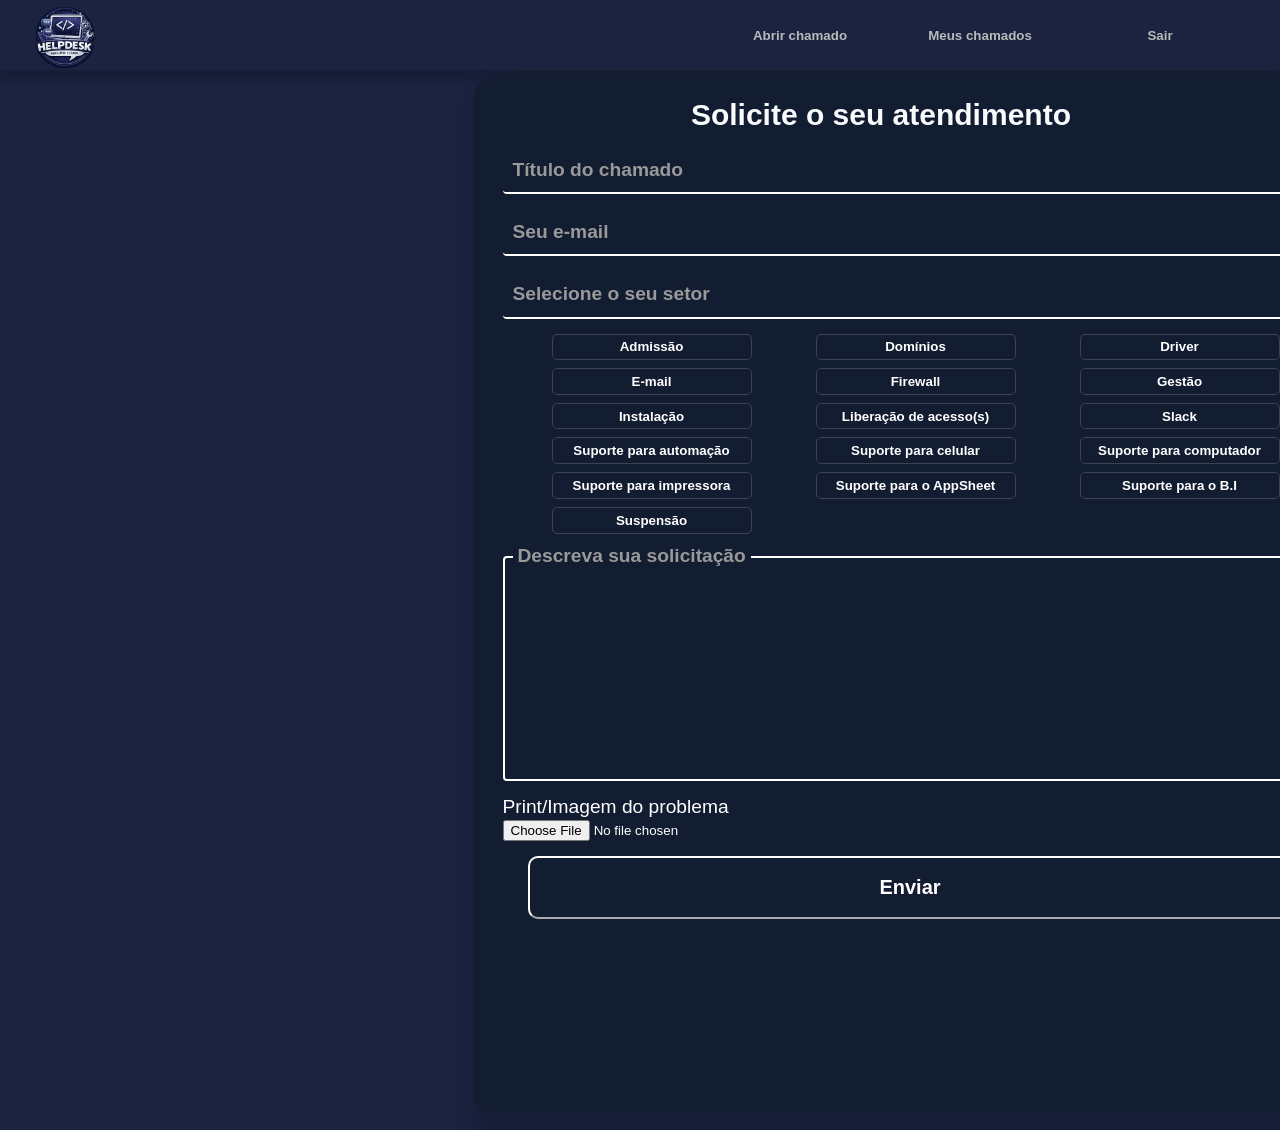
==== chamados.html @ c5dc36e8 "first commit" ====
<!DOCTYPE html>
<html lang="pt-BR">
<head>
    <meta charset="UTF-8">
    <meta name="viewport" content="width=device-width, initial-scale=1.0">
    <link rel="stylesheet" href="css/estilo-chamados.css">

    <title>Document</title>
</head>
<body>
    <header class="cabecalho">
            
            <script>
                const email = localStorage.getItem('email');
                const cabecalho = document.querySelector('.cabecalho');
                cabecalho.innerHTML = ''; //limpou o header
                const itemCabecalho = document.createElement('nav');
                itemCabecalho.classList.add('cabecalho-menu');

                if(email == "pedro.conceicao@icom.com.br"){
                    console.log("oi")
                    

                    cabecalho.innerHTML += `
                        <img src="img/Logo do Helpdesk do Grupo Icom.png">
                        <nav class="cabecalho-menu">
                            <button onclick="mostrarFormChamado()" id="openChamado" class="cabecalho-menu-item">Abrir chamado</button>
                            <button onclick="mostrarTodosChamados()" class="cabecalho-menu-item">Todos os chamados</button>
                            <button onclick="exibirMeusChamados()" id="meusChamados" class="cabecalho-menu-item">Meus chamados</button>
                            <button onclick="logout()" id="entrar" class="cabecalho-menu-item">Sair</button>
                        </nav>
                    
                    `;

                }else{
                    cabecalho.innerHTML = `
                    <a href="#"><img src="img/Logo do Helpdesk do Grupo Icom.png"></a>
                        <nav class="cabecalho-menu">
                            <button onclick="mostrarFormChamado()" id="openChamado" class="cabecalho-menu-item">Abrir chamado</button>
                            <button onclick="exibirMeusChamados()" id="meusChamados" class="cabecalho-menu-item">Meus chamados</button>
                            <button onclick="logout()" id="entrar" class="cabecalho-menu-item">Sair</button>
                        </nav>
                    `;
                }
                
            </script>

        <!--
        <div class="burguer">
            <div class="linha1"></div>
            <div class="linha2"></div>
            <div class="linha3"></div>
        </div>-->
    </header>

    <main class="corpo">

        <!--SESSÃO PARA ABRIR CHAMADO-->
        <section id="novo-chamado" style="display: block;">
            <div class="box">
                <div class="chamado">
                    <form action="" id="formChamado" enctype="multipart/form-data" method="post">   
                        <h1>Solicite o seu atendimento</h1>
                        <div class="input-container">
                            <input type="text" name="nome" id="titulo_chamado" placeholder=" " required>
                            <label for="nome">Título do chamado</label>
                        </div>

                        <div class="input-container">
                            
                            <input type="email" id="email_solicitante" placeholder=" " value="" disabled>
                            <label for="email">Seu e-mail</label>
                        </div>

                        
                        <div class="input-container">
                            <select name="setor" id="setor_solicitante" required>
                                <option value="" disabled selected hidden class="primeira"></option>
                                <option value="Agencia">AGÊNCIA</option>
                                <option value="Arquitetura">ARQUITETURA</option>
                                <option value="Comercial">COMERCIAL</option>
                                <option value="Compras">COMPRAS</option>
                                <option value="Diretoria">DIRETORIA</option>
                                <option value="Eventos">EVENTOS</option>
                                <option value="Financeiro">FINANCEIRO</option>
                                <option value="Infinity">INFINITY</option>
                                <option value="Marketing">MARKETING</option>
                                <option value="One">ONE</option>
                                <option value="Operacional">OPERACIONAL</option>
                                <option value="Parcerias">PARCERIAS</option>
                                <option value="Retencao">RETENÇÃO</option>
                                <option value="RH">RH</option>
                                <option value="Select">SELECT</option>
                                <option value="Select Alinhadores">SELECT ALINHADORES</option>
                                <option value="Select Club">SELECT CLUB</option>
                                <option value="Solucoes">SOLUÇÕES</option>
                                <option value="Sucessodonto">SUCESSODONTO</option>
                                <option value="TI">T.I</option>
                                <option value="TV">TV</option>
                                <option value="Criacao">CRIAÇÃO</option>
                                <option value="Mentores">MENTORES</option>
                                <option value="Solucoes">SOLUÇÕES</option>
                            </select>
                            <label for="setor" class="setor">Selecione o seu setor</label>
                        </div>

                        <div class="input-categoria">
                            <button type="button" class="btn-categoria" data-value="Admissão">Admissão</button>
                            <button type="button" class="btn-categoria" data-value="Domínios">Domínios</button>
                            <button type="button" class="btn-categoria" data-value="Driver">Driver</button>
                            <button type="button" class="btn-categoria" data-value="Email">E-mail</button>
                            <button type="button" class="btn-categoria" data-value="Firewall">Firewall</button>
                            <button type="button" class="btn-categoria" data-value="Gestão">Gestão</button>
                            <button type="button" class="btn-categoria" data-value="Instalação">Instalação</button>
                            <button type="button" class="btn-categoria" data-value="Liberação de acessos">Liberação de acesso(s)</button>
                            <button type="button" class="btn-categoria" data-value="Slack">Slack</button>
                            <button type="button" class="btn-categoria" data-value="Suporte para automação">Suporte para automação</button>
                            <button type="button" class="btn-categoria" data-value="Suporte para celular">Suporte para celular</button>
                            <button type="button" class="btn-categoria" data-value="Suporte para computador">Suporte para computador</button>
                            <button type="button" class="btn-categoria" data-value="Suporte para impressora">Suporte para impressora</button>
                            <button type="button" class="btn-categoria" data-value="Suporte para appSheet">Suporte para o AppSheet</button>
                            <button type="button" class="btn-categoria" data-value="Suporte para o B.I">Suporte para o B.I</button>
                            <button type="button" class="btn-categoria" data-value="Suspensão">Suspensão</button> 
                        </div>

                        <input type="hidden" name="categoria_selecionada" id="categoria_selecionada" value="">


                        <div class="input-container">
                            <textarea name="campo-descricao" id="descricao" placeholder=" " maxlength="550" required></textarea>
                            <label for="campo-descricao" id="area">Descreva sua solicitação</label>
                        </div>


                        <div class="input-container-img">
                            <label for="img-chamado" id="label-img">Print/Imagem do problema</label>
                            <input type="file" name="img_chamado" id="img_chamado">
                        

                        <button type="submit" id="enviar-chamado">Enviar</button>
                    
                    </form>
                </div>
            </div><!--final div box-->

        </section><!--final section novo-chamado-->

        <!--SESSÃO TODOS OS CHAMADOS-->
        <section id="todos-chamados" style="display: none;">
            <!--FILTRO-->
            <div class="filtro">
                <div class="barra-pesquisa-btn">
                    <input type="text" placeholder="filtrar por solicitante ou título" class="pesquisa">     
                    <input type="submit" value="Filtrar" class="btn-pesquisa" onclick="pesquisar()">
                </div>
                           
                <div class="status">
                        <p>Status:</p>
                        <ul>
                            <li><button class="btn-status" data-value="todos" onclick="exibirChamadosNoFiltro()">Todos</button></li>                            
                            <li><button class="btn-status" data-value="Aberto" onclick="exibirChamadosPorStatus()" id="chamadosAbertos">Abertos</button></li>                            
                            <li><button class="btn-status" data-value="Resolvido" onclick="exibirChamadosPorStatus()">Resolvidos</button></li>                            
                            <li><button class="btn-status" data-value="Cancelado" onclick="exibirChamadosPorStatus()">Cancelados</button></li>    
                            <input type="hidden" name="" class="inputValueStatus"> <!--INPUT QUE ARMAZENA O VALOR DOS BOTÕES QUANDO FOREM CLICADOS-->                    
                        </ul>
                </div>
            </div><!--final filtro-->


            <!--CHAMADOS-->
            <fieldset class="container">
                <div class="chamados">
                    <div class="comeco-chamado">
                        <p class="id-chamado">ID</p>
                        <p class="categoria-chamado">Setor</p>
                    </div>
                    <div class="meio-chamado">
                        <h3 class="titulo-chamado">Titulo do chamado</h3>
                        <p class="descricao-chamado">Lorem ipsum dolor sit amet consectetur adipisicing elit. 
                            Blanditiis cupiditate accusamus laboriosam beatae eos, 
                            quasi doloribus ea ad rem repellendus omnis quia laborum ratione temporibus</p>
                        <div id="container-imagem">
                            <img id="imagem-chamado" src="" alt="imagem do chamado">
                        </div>
                    </div>
                    <div class="linha">
                        <hr style="height:0.5px;border-width:0;color:#334155;background-color:#334155">
                    </div>
                    <div class="final-chamado">
                        <p>Nome solicitante</p>
                        <p class="status-chamado ativo">Status</p>
                        <button>Ver Detalhes</button><!--no parâmetro da function, vai o ID do chamado-->
                    </div>
                </div><!--final chamado-->  

            </fieldset><!--final container-->
            
        </section><!--final sessão de todos os chamados-->
        
        <div id="paginacao">
                    
        </div>

        <!--SESSÃO PARA VER DETALHES DO CHAMADO-->
        <section id="detalhe-chamado" style="display: none;">
            <button class="voltar" onclick="voltarPaginaChamados()">Voltar</button>
            <fieldset class="detalhe-container">
                <textarea class="detalhe-card">
                    <div class="detalhe-comeco-chamado">
                        <p class="detalhe-id-chamado">ID</p>
                        <p class="detalhe-categoria-chamado">Categoria</p>
                        <p class="detalhe-status-chamado">Status</p>
                    </div>

                    <h3 class="detalhe-titulo-chamado">Titulo do chamado</h3>

                    <hr class="detalhe-linha" style="height:0.5px;border-width:0;color:#334155;background-color:#334155">

                    <div class="detalhe-informacao-chamado">
                        <p>E-mail solicitante</p>
                        <p>Setor</p>
                        <p>Data de abertura</p>
                    </div>

                    <div class="detalhe-meio-chamado">
                        <textarea class="detalhe-descricao-chamado" readonly>Lorem ipsum dolor sit amet consectetur adipisicing elit. 
                            Blanditiis cupiditate accusamus laboriosam beatae eos, 
                            quasi doloribus ea ad rem repellendus omnis quia laborum ratione temporibus
                        Lorem ipsum dolor sit amet consectetur adipisicing elit. 
                            Blanditiis cupiditate accusamus laboriosam beatae eos, 
                            quasi doloribus ea ad rem repellendus omnis quia laborum ratione temporibus
                        </textarea>
                    </div>
                </textarea><!--final detalhe-chamado-->

                <div class="form-fechamento">
                    <div class="comeco-fechamento">
                        <h3 class="titulo-fechamento">Gestão do Chamado</h3>
                        <hr class="linha-fechamento" style="height:0.5px;border-width:0;color:#334155;background-color:#334155;">
                    </div>

                    <div class="meio-fechamento">
                        <label for="status" id="status">STATUS ATUAL:</label>
                        <select name="status" id="opt-status">
                            <option data-value="">Selecione uma opção</option>
                            <option data-value="">Aberto</option>   
                            <option data-value="">Em andamento</option>
                            <option data-value="">Resolvido</option>
                            <option data-value="">Cancelado</option>
                        </select>

                        <div class="tipo-atendimento">
                            <label for="tendimento" id="lbl-atendimento">TIPO DE ATENDIMENTO:</label></br>

                            <button class="btn-atendimento" name="atendimento" data-value="presencial">Presencial</button>
                            <button class="btn-atendimento" name="atendimento" data-value="remoto">Remoto</button>
                            <input type="hidden" name="" id="value-atendimento">
                        </div>
                        
                        <label for="solucao" id="lbl-solucao">SOLUÇÃO: </label>
                        <textarea name="solucao" id="inp-solucao" placeholder="Digite a solução do chamado" maxlength="100" required></textarea>

                        <button type="submit" id="btn-atualizar">Atualizar chamado</button>
                    </div>

                </div><!--final form-fechamento-->

            </fieldset><!--final detalhe container-->

            <fieldset class="container-solucao" style="display: none;">
                <div class="solucao">
                    <h3 class="titulo-resposta">Solução encontrada:</h3>
                    <hr class="linha-resposta" style="height:0.5px;border-width:0;color:#334155;background-color:#334155;">
                    <p class="resposta">Lorem ipsum dolor sit amet, consectetur adipisicing elit. Sit ullam, eveniet eligendi accusamus aliquam praesentium repellendus nisi in nesciunt doloremque itaque maxime ipsam sequi explicabo repellat saepe quisquam illum sapiente.</p>
                </div>
            </fieldset>
        </section><!--final sessão de detalhes do chamado-->

        <!--SESSÃO DE MENSAGEM DE ACESSO CASO O USUÁRIO NÃO SEJA ADM-->
        <section id="acessoAdmin" style="display: none;">
            <div class="acesso">
                <h3></h3>
                <p class="erro"></p>
            </div>
        </section>


    </main>

    <script src="script.js"></script>

</body>
</html>
---- css/estilo-chamados.css ----
@import "estilo-abrir-chamado-2.css";
@import "estilo-detalhe-chamado.css";

*{
    margin: 0;
    padding: 0;
    box-sizing: border-box;
    font-family: "Mona Sans VF", -apple-system, BlinkMacSystemFont, "Segoe UI", "Noto Sans", Helvetica, Arial, sans-serif, "Apple Color Emoji", "Segoe UI Emoji";
}

body{
    
    background: #1B2340;
    color: #fff;
}




/*PARTE DO MENU*/
.cabecalho{
    height: 70px;
    display: flex;
    align-items: center;
    justify-content: space-between;
    background-color: #1B2340;
    backdrop-filter: blur(10px) ;
    -webkit-backdrop-filter: blur(10px);
    box-shadow: 0px 10px 5px #00000025;
    
    
}

.cabecalho img{
    width: 80px;
    height: auto;
    margin-top: 10px;
    margin-left: 25px;
    cursor: pointer;
}

.cabecalho-menu{
    display: flex;
    margin-right: 30px;
}

.cabecalho-menu button{
    width: 20vh;
    height: 50px;
    gap: 30px;
    border: none;
    border-radius: 15px;
    font-weight: 600;
    color: rgb(186, 186, 186);
    background-color: transparent;
}

.cabecalho-menu-item:hover{
    color: #ffffff;
    cursor: pointer;
}

.cabecalho-menu button.active{
    background-color: rgb(15, 15, 174);
    color: #fff;
}


/*main*/
.corpo{
    display: flex;
    align-items: center;
    flex-direction: column;
    width: 205vh;
}

.filtro{
   margin-top: 50px;
   display: flex;
   justify-content: space-between;
   align-items: center;
   gap: 10px;
   border-radius: 15px;
   width: 199vh;
   height: 60px;
   background-color: #222B4C;
}

.barra-pesquisa-btn{
    display: flex;
    align-items: center;
    width: 50%;
    height: 65%;
}

.barra-pesquisa-btn input.pesquisa{
    width: 80%;
    height: 100%;
    margin-left: 10px;
    border-bottom-left-radius: 15px;
    border-top-left-radius: 15px;
    border: none;
    padding-left: 15px;
    font-size: 15px;
    color: #fff;
    background-color: #1B2340;
}

.barra-pesquisa-btn input.pesquisa:focus{
    outline: none;
    border-top: 2px solid rgb(15, 15, 174);
    border-bottom: 2px solid rgb(15, 15, 174);
    border-left: 2px solid rgb(15, 15, 174);
}

.barra-pesquisa-btn input.btn-pesquisa{
    width: 80px;
    height: 100%;
    border-end-end-radius: 15px;
    border-top-right-radius: 15px;
    border: none;
    cursor: pointer;
    font-weight: 600;
    color: #fff;
    background-color: rgb(15, 15, 174);
}

.barra-pesquisa-btn input.btn-pesquisa:hover{
    background-color: #1941e2;

}



.status{
    display: flex;
    justify-content: center;
    justify-content: space-around;
    width: 50%;
    height: 30px;
}

.status p{
    font-size: 20px;
    font-weight: 600;
    margin-left: 50px;
}

.status ul{
    display: flex;
    flex-direction: row;
    list-style-type: none;
    gap: 13px;
}

.btn-status{
    width: 130px;
    height: 35px;
    border: none;
    border-radius: 15px;
    font-weight: 600;
    color: rgb(186, 186, 186);
    background-color: #1B2340;
}

.btn-status:hover{
    cursor: pointer;
    color: #fff;
    background-color: rgb(15, 15, 174);
}


/*container dos chamados*/
.container{
    margin-top: 20px;
    width: 200vh;
    display: flex;
    flex-wrap: wrap;
    border: none;
    gap: 15px;
    /*background-color: red;*/
}

/*chamado*/
.chamados{
    display: flex;
    flex-direction: column;
    align-items: center;
    padding: 5px;
    border-radius: 15px;
    border: 1px solid #334155;
    width: 65vh;
    height: 60vh;
    background-color: #222B4C;

}

.chamados:hover{
    cursor: pointer;
    background-color: #323c62;
    border: 1px solid rgb(15, 15, 174);
}

.chamados h3{
    font-size: 25px;
}
.chamados:hover h3{
    color: rgb(99, 99, 209);
}

.comeco-chamado{
    display: flex;
    justify-content:space-around ;
    padding: 5px;
    width: 100%;
    /*background-color: green;*/
}

.comeco-chamado p.id-chamado{
    height: 30px;
    width: 20%;
    border-radius: 6px;
    text-align: center;
    padding: 3px;
    font-size: 15px;
    font-weight: 600;
    color: #A5B4FC;
    border: 1px solid rgba(67, 56, 202, 0.6);
    background-color: rgba(49, 46, 129, 0.6);
}

.comeco-chamado p.categoria-chamado{
    height: 30px;
    width: 50%;
    border-radius: 6px;
    text-align: center;
    padding: 3px;
    font-size: 15px;
    font-weight: 600;
    color: #fde910 ;
    border: 1px solid rgba(195, 202, 56, 0.6);
    background-color: rgba(131, 135, 101, 0.6);
}

.meio-chamado{
    display: flex;
    flex-direction: column;
    padding: 5px;
    padding-left: 15px;
    gap: 10px;
    width: 100%;
    height: 45vh;
    /*background-color: blue;*/
}

.meio-chamado p.descricao-chamado{
    font-size: 20px;
    color: rgb(205, 205, 205);
}

#container-imagem{
    width: 430px;
    height: 430px;
    margin-top: 10px;
    /*background-color: red;*/
}

#imagem-chamado{
    width: 100%;
}

#solucao{
    width: 50%;
    height: 60px;
    background-color: red;
}

.linha{
    margin-top: 15px;
    text-align: center;
    width: 95%;
}


.final-chamado{
    margin-top: 10px;
    font-size: 15px;
    display: flex;
    align-items:center;
    justify-content: space-around;
    width: 100%;
    /*background-color: tomato;*/
}

.final-chamado button#detalhes{
    height: 28px;
    width: 85px;
    font-size: 14px;
    font-weight: 600;
    border-radius: 6px;
    border: 1px solid #334155;
    color: rgb(203, 203, 203);
    background-color: #1B2340;
}

.final-chamado button#detalhes:hover{
    cursor: pointer;
    color: #fff;
    border: 1px solid #334155;
    background-color: #222B4C;
}

#paginacao{
    display: block;
    text-align: center;
    margin-top: 40px;
    width: 75vh;
    height: 10vh;
    font-size: 20px;
    font-weight: bold;
    /*background-color: red;*/
}

#paginacao button#btn-anterior, button#btn-proximo{
    width: 100px;
    height: 35px;
    font-size: 15px;
    border-radius: 6px;
    cursor: pointer;
    border: 1px solid #334155;
    color: #fff;
    background-color: #222B4C;
}

/*mensagem de acesso negado
.acesso{
    display: flex;
    flex-direction: column;
    align-items: center;
    margin-top: 10px;
    width: 120vh;
    height: 50vh;
    padding-top: 90px;
    border-radius: 15px;
    border: 1px solid #ff0000;
    background-color: #222B4C;
}

.acesso h3{
    font-size: 30px;
    font-weight: bold;
}

.acesso p{
    margin-top: 5px;
    font-size: 20px;
}

.icone-vermelho {
  stroke: #dc2626;
  width: 40vh;
  height: 10vh;
}*/

/*Responsividade*/
@media screen and (max-width: 1000px){
    .cabecalho{
        display: flex;
        justify-content: space-around;
    }
    .cabecalho-menu{
        width: 100%;
        top: 10px;
        right: 0;
        /*
        transform: translateX(100%);
        transition: 0.4s;
        */
        
    }

    .cabecalho-menu a{
        margin-left: 70%;
        font-size: 20px;
        font-weight: 700;
    }

    .cabecalho-menu a#premium, a#entrar, a#barra{
        display: none;
    }

    /*
    .cabecalho-menu a#barra{
    transform: rotate(90deg);
    cursor: text;
    }

    .cabecalho-menu a#entrar{
        color: #919496;
        font-size: 24px;
        font-weight: 600;
        cursor: pointer;
    }

    .cabecalho-menu a#entrar:hover{
        color: #1ed760;
    }*/

    body{
        overflow-x: hidden;
    }

    /*main*/
    .corpo{
    display: flex;
    align-items: flex-start;
    flex-direction: column;
    margin-left: 30%;
    width: 200vh;
    }

    .filtro{
    margin-top: 50px;
    display: flex;
    flex-direction: column;
    align-items: center;
    background-color: teal;
    width:60vh;
    }

    .status{
    display: flex;
    justify-content: center;
    background-color: turquoise;
    width: 100%;
    font-weight: 600;
    font-size: 13px;
    }

    .status p{
    margin-left: 10px;
    }

    .status ul{
    display: flex;
    flex-direction: row;
    list-style-type: none;
    gap: 13px;
    }


    .container{
        display: flex;
        flex-wrap: wrap;
        width: 30vh;
    }


}
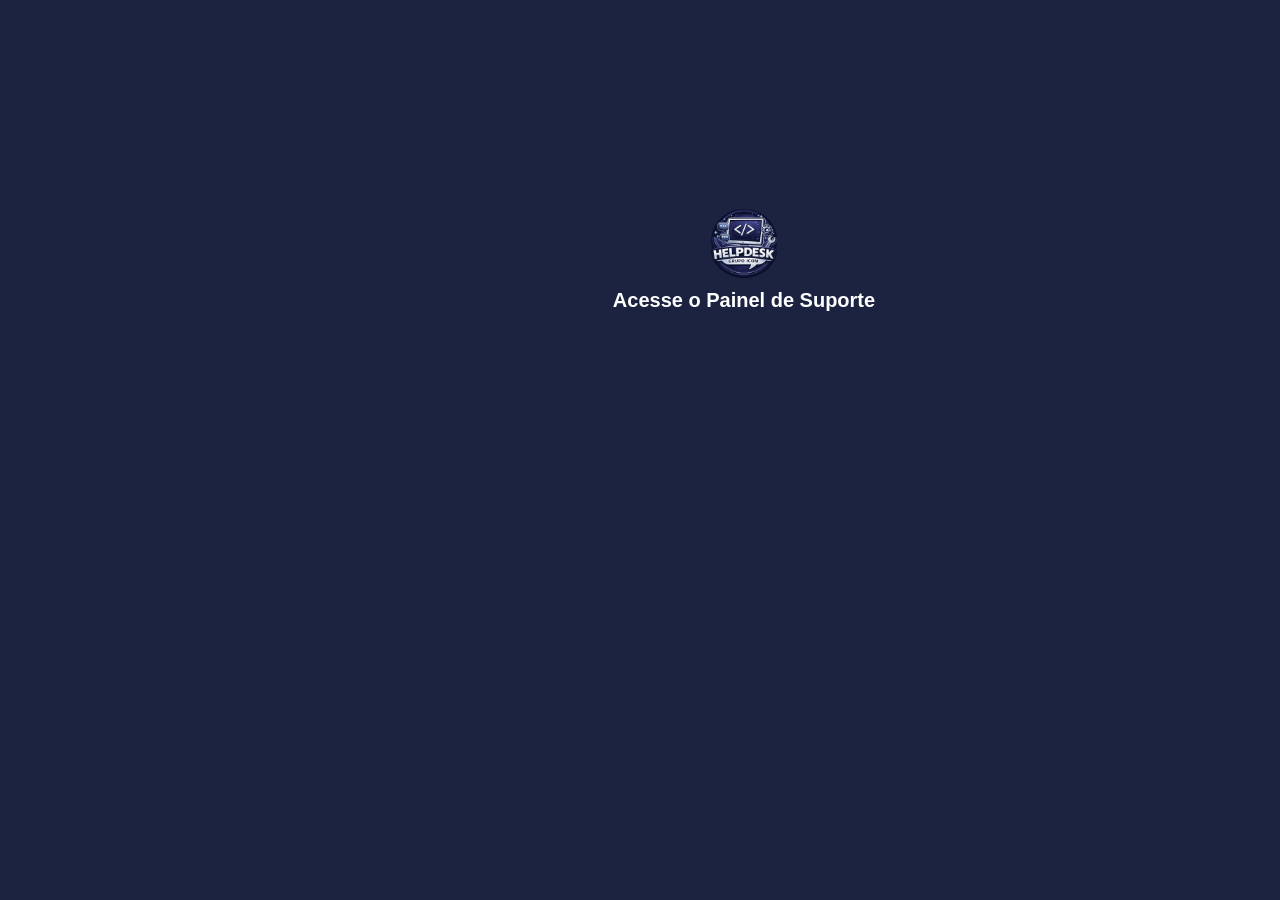
==== commit 8a6313a9: "fix: hide pagination div by default and show it in mostrarTodosChamados function" ====
--- a/chamados.html
+++ b/chamados.html
@@ -197,7 +197,7 @@
             
         </section><!--final sessão de todos os chamados-->
         
-        <div id="paginacao">
+        <div id="paginacao" style="display: none;">
                     
         </div>
 
--- a/css/estilo-chamados.css
+++ b/css/estilo-chamados.css
@@ -367,9 +367,10 @@
     .cabecalho{
         display: flex;
         justify-content: space-around;
+        width: 100vw;
     }
     .cabecalho-menu{
-        width: 100%;
+        width: 80vw;
         top: 10px;
         right: 0;
         /*
@@ -380,14 +381,15 @@
     }
 
     .cabecalho-menu a{
-        margin-left: 70%;
         font-size: 20px;
         font-weight: 700;
     }
 
-    .cabecalho-menu a#premium, a#entrar, a#barra{
-        display: none;
-    }
+    .cabecalho-menu button#entrar{
+        margin-right: 30px;
+    }
+
+
 
     /*
     .cabecalho-menu a#barra{
@@ -408,6 +410,7 @@
 
     body{
         overflow-x: hidden;
+        
     }
 
     /*main*/
@@ -415,8 +418,9 @@
     display: flex;
     align-items: flex-start;
     flex-direction: column;
-    margin-left: 30%;
-    width: 200vh;
+    width: 100%;
+    height: 150vh;
+    overflow-x: hidden;
     }
 
     .filtro{
@@ -453,8 +457,51 @@
         display: flex;
         flex-wrap: wrap;
         width: 30vh;
-    }
-
-
-}
-
+        height: 102vh;
+    }
+
+    .chamado{
+        width: 95vw;
+        margin-left: 3%;
+        height: 115vh;
+    }
+
+    .chamado h1{
+        margin-left: 14%;
+        font-size: 25px;
+        width: 350px;
+    }
+
+    .input-container input, .input-container select{
+        width: 80vw;
+
+    }
+
+    .input-categoria{
+        display: grid;
+        grid-template-columns: 200px 200px;
+        margin-left: 17px;
+        width: 92vw;
+        height: 30vh;
+    }
+
+    .input-categoria button{
+        width: 160px;
+    }
+
+    .input-container textarea{
+        width: 80vw;
+    }
+
+    button#enviar-chamado{
+        width: 80vw;
+        margin-left: 0px;
+    }
+
+    #paginacao{
+        display: none;
+    }
+
+
+}
+
